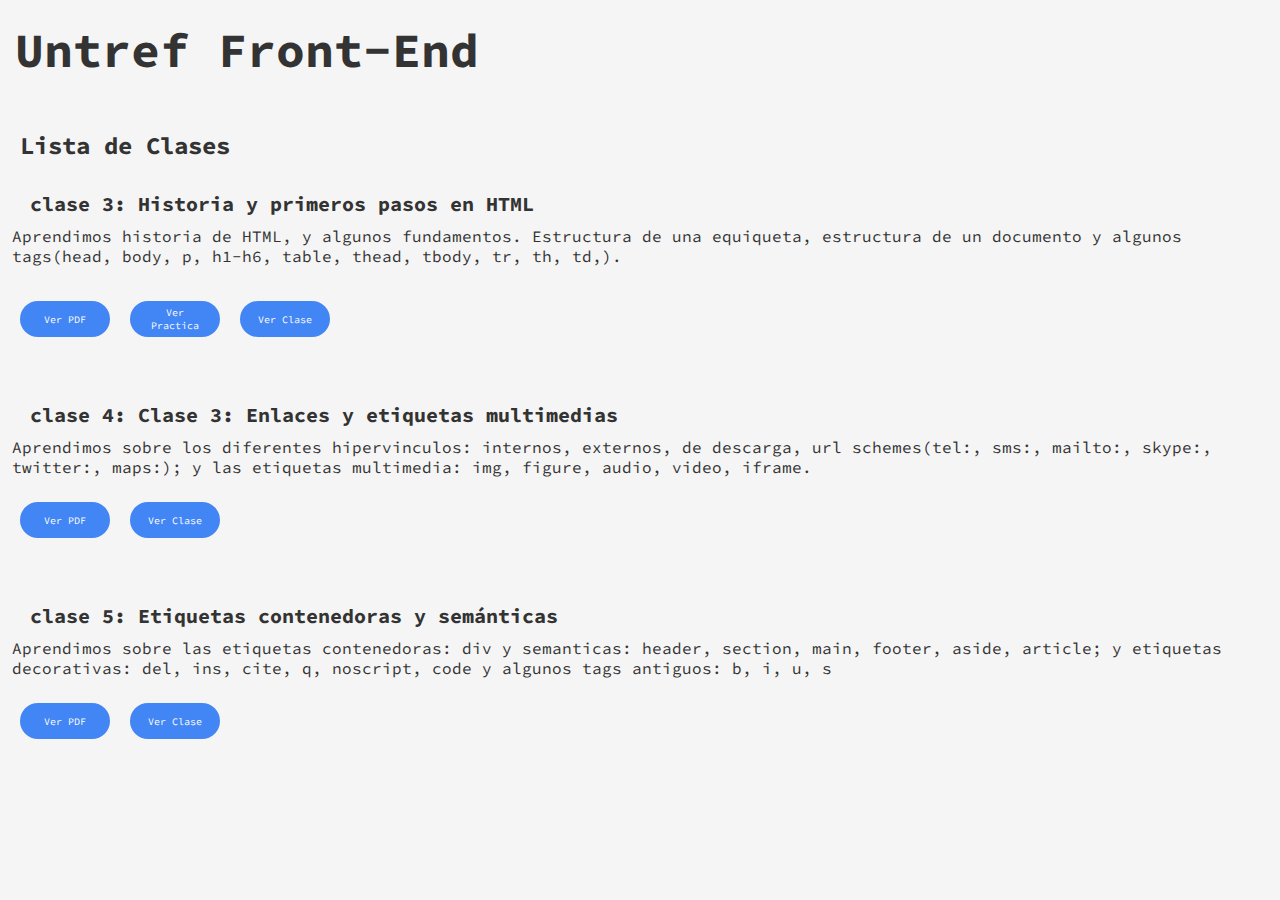
==== index.html @ 6c7d5cef "0.1" ====
<!DOCTYPE html>
<html lang="en">
<head>
    <meta charset="UTF-8">
    <meta http-equiv="X-UA-Compatible" content="IE=edge">
    <meta name="viewport" content="width=device-width, initial-scale=1.0">
    <title>Mis clases</title>
    <link rel="stylesheet" href="./index.css">
</head>
<body>
    <Header>
        <h1>Untref Front-End</h1>
    </Header>
    <section id="clasesFront">
        <h2>Lista de Clases</h2>
        <div class="cajaClase">
            <article>
                <h3>clase 3: Historia y primeros pasos en HTML</h3>
                <p>Aprendimos historia de HTML, y algunos fundamentos. Estructura de una equiqueta, estructura de un documento y algunos tags(head, body, p, h1-h6, table, thead, tbody, tr, th, td,).</p>
                <p></p>
                <div class="buttons">
                    <a class="boton" href="./Pdfs/clase-2.pdf" target="_blank">Ver PDF</a>
                    <a class="boton" href="./Practicas/Clase 3/clase3.html" target="_blank">Ver Practica<a>
                    <a class="boton" href="./Clase 3/index.html" target="_blank">Ver Clase</a>
                </div>
            </article>
            <article>
                <h3>clase 4: Clase 3: Enlaces y etiquetas multimedias</h3>
                <p>Aprendimos sobre los diferentes hipervinculos: internos, externos, de descarga, url schemes(tel:, sms:, mailto:, skype:, twitter:, maps:); y las etiquetas multimedia: img, figure, audio, video, iframe.</p>
                <div class="buttons">
                    <a class="boton" href="./Pdfs/clase-3.pdf" target="_blank">Ver PDF</a>
                    <a class="boton" href="./Clase 4/index.html" target="_blank">Ver Clase</a>
                </div>
            </article>
            <article>
                <h3>clase 5: Etiquetas contenedoras y semánticas</h3>
                <p>Aprendimos sobre las etiquetas contenedoras: div y semanticas: header, section, main, footer, aside, article; y etiquetas decorativas: del, ins, cite, q, noscript, code y algunos tags antiguos: b, i, u, s</p>
                <div class="buttons">
                    <a class="boton" href="./Pdfs/clase-4.pdf" target="_blank">Ver PDF</a>
                    <a class="boton" href="./Clase 5/index.html" target="_blank">Ver Clase</a>
                </div>
            </article>
        </div>
    </section>
</body>
</html>
---- index.css ----
@import url('https://fonts.googleapis.com/css2?family=Source+Code+Pro:ital,wght@0,300;0,400;0,500;0,600;0,700;1,300&display=swap');

* {
    padding: 0;
    margin: 0;
    box-sizing: border-box;
    font-family: 'Source Code Pro', monospace;
}

body {
    background-color: #F5F5F5;
}

h1 {
    font-size: 48px;
    font-weight: bold;
    padding: 20px 15px;
    color: #333333;
}

#clasesFront h2 {
    margin: 30px 20px;
    margin-bottom: 5px;
    color: #333333;
}

.cajaClase {
    display: flex;
    flex-direction: column;
}

article {
    display: flex;
    flex-direction: column;
    margin: 20px 10px;
}

article h3 {
    font-size: 20px;
    padding: 5px 20px;
    color: #333333;
}

article p {
    padding: 5px 2px;
    color: #333333;
}

.buttons {
    display: flex;
    flex-direction: row;
}

.boton {
    display: flex;
    margin: 20px 10px;
    padding: 5px 10px;
    background-color: #4285F4;
    color: #FFFFFF;
    text-decoration: none;
    border-radius: 20px;
    font-size: 10px;
    width: 90px;
    height: 36px;
    text-align: center;
    justify-content: center;
    align-items: center;
}

.boton:hover {
    opacity: 0.5;
    transition: all 0.4s ease;
}
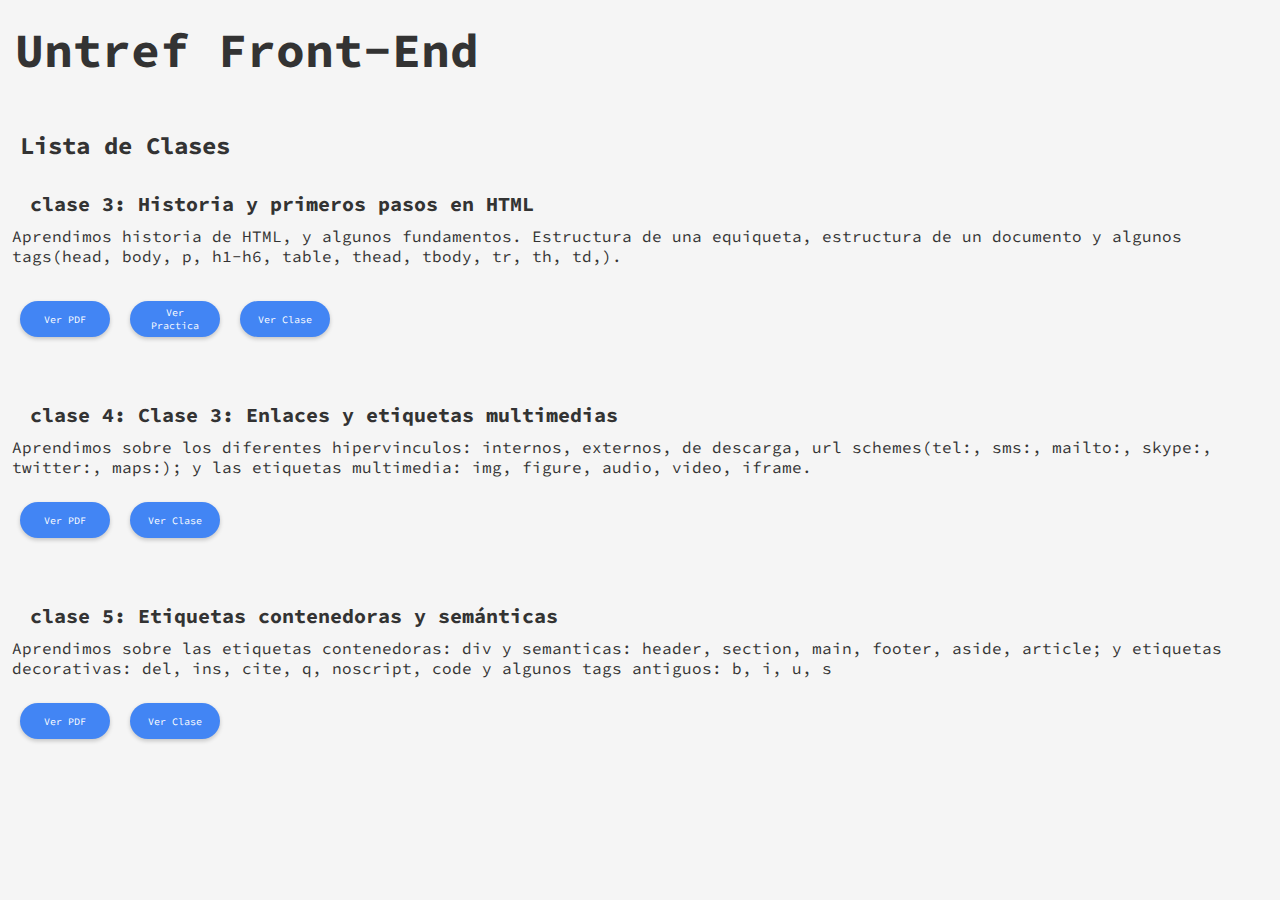
==== commit 53564faf: "0.1" ====
--- a/index.html
+++ b/index.html
@@ -5,7 +5,7 @@
     <meta http-equiv="X-UA-Compatible" content="IE=edge">
     <meta name="viewport" content="width=device-width, initial-scale=1.0">
     <title>Mis clases</title>
-    <link rel="stylesheet" href="./index.css">
+    <link rel="stylesheet" href="./style.css">
 </head>
 <body>
     <Header>
--- a/style.css
+++ b/style.css
@@ -0,0 +1,77 @@
+@import url('https://fonts.googleapis.com/css2?family=Source+Code+Pro:ital,wght@0,300;0,400;0,500;0,600;0,700;1,300&display=swap');
+
+* {
+    padding: 0;
+    margin: 0;
+    box-sizing: border-box;
+    font-family: 'Source Code Pro', monospace;
+}
+
+body {
+    background-color: #F5F5F5;
+}
+
+h1 {
+    font-size: 48px;
+    font-weight: bold;
+    padding: 20px 15px;
+    color: #333333;
+}
+
+#clasesFront h2 {
+    margin: 30px 20px;
+    margin-bottom: 5px;
+    color: #333333;
+}
+
+.cajaClase {
+    display: flex;
+    flex-direction: column;
+}
+
+article {
+    display: flex;
+    flex-direction: column;
+    margin: 20px 10px;
+}
+
+article h3 {
+    font-size: 20px;
+    padding: 5px 20px;
+    color: #333333;
+}
+
+article p {
+    padding: 5px 2px;
+    color: #333333;
+}
+
+.buttons {
+    display: flex;
+    flex-direction: row;
+}
+
+.boton {
+    position: relative;
+    display: flex;
+    margin: 20px 10px;
+    padding: 5px 10px;
+    background-color: #4285F4;
+    color: #FFFFFF;
+    text-decoration: none;
+    border-radius: 20px;
+    font-size: 10px;
+    width: 90px;
+    height: 36px;
+    text-align: center;
+    justify-content: center;
+    align-items: center;
+    box-shadow: 0 2px 4px rgba(0, 0, 0, 0.2);
+    transition: transform 0.3s ease, box-shadow 0.3s ease;
+}
+
+.boton:hover {
+    transform: translateY(-2.5px);
+    box-shadow: 0 4px 8px rgba(0, 0, 0, 0.3);
+    transition: all 0.4s ease;
+}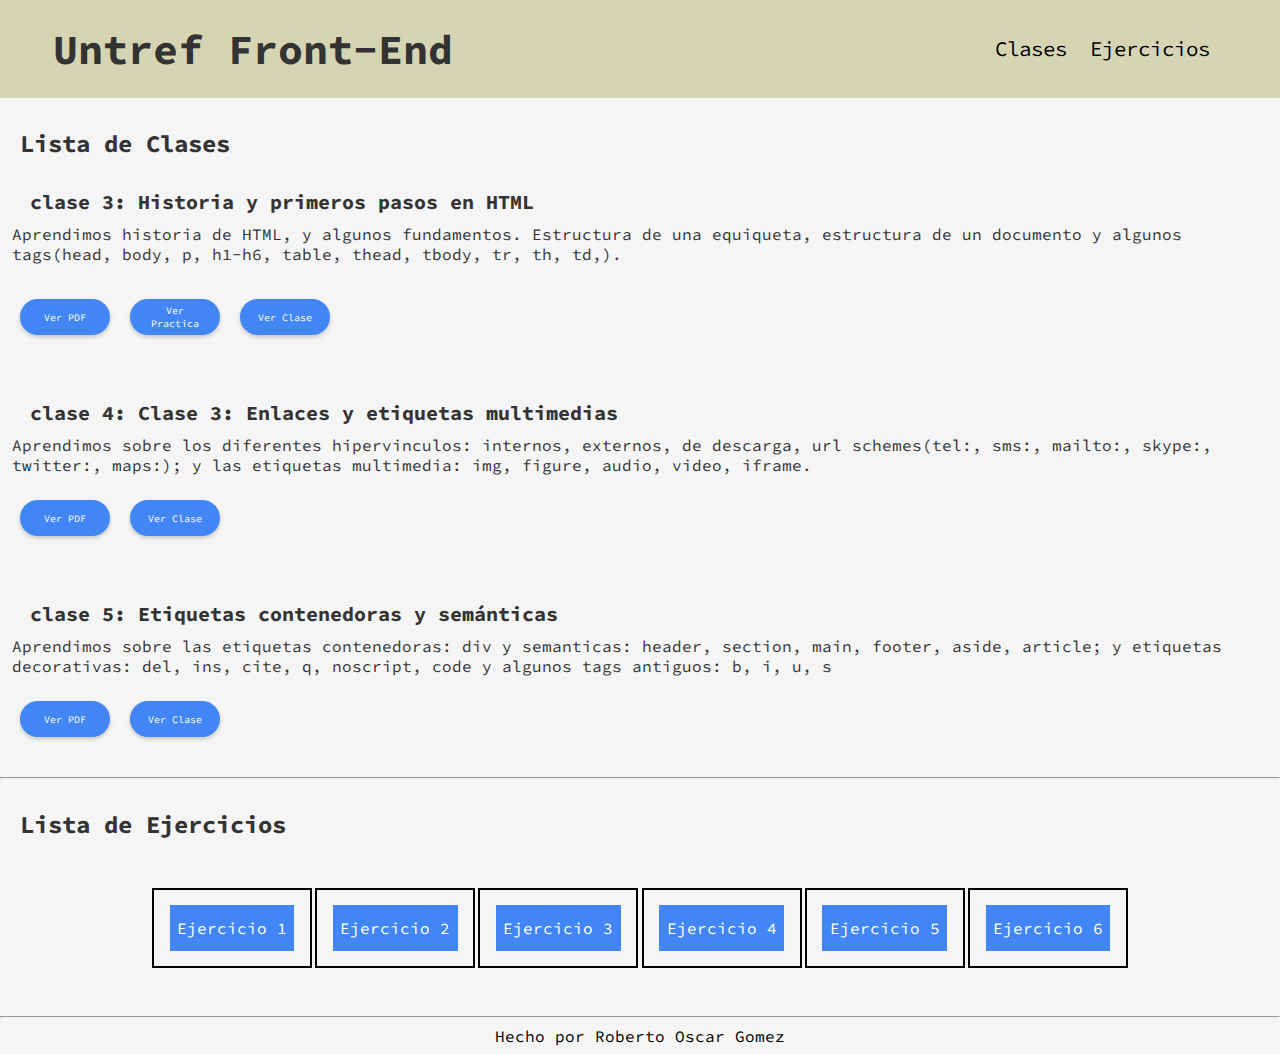
==== commit 695732b5: "0.1" ====
--- a/index.html
+++ b/index.html
@@ -6,10 +6,20 @@
     <meta name="viewport" content="width=device-width, initial-scale=1.0">
     <title>Mis clases</title>
     <link rel="stylesheet" href="./style.css">
+    <link rel="stylesheet" href="https://unpkg.com/boxicons@latest/css/boxicons.min.css"/>
 </head>
 <body>
     <Header>
-        <h1>Untref Front-End</h1>
+        <div class="logo">
+            <h1>Untref Front-End</h1>
+        </div>
+            <nav>
+                <ul class="navlist">
+                    <li><a href="#clasesFront">Clases</a></li>
+                    <li><a href="#ejercicios">Ejercicios</a></li>
+                </ul>
+                <div class="bx bx-menu" id="menu-icon"></div>
+            </nav>
     </Header>
     <section id="clasesFront">
         <h2>Lista de Clases</h2>
@@ -42,5 +52,35 @@
             </article>
         </div>
     </section>
+    <hr>
+    <section id="ejercicios">
+        <h2>Lista de Ejercicios</h2>
+        <div class="cajaEjercicio">
+            <div class="cajita ejecicio1">
+                <a href="./Ejercicios/ejercicio1.html" target="_blank" rel="noopener noreferrer">Ejercicio 1</a>
+            </div>
+            <div class="cajita ejecicio1">
+                <a href="./Ejercicios/ejercicio2.html" target="_blank" rel="noopener noreferrer">Ejercicio 2</a>
+            </div>
+            <div class="cajita ejecicio1">
+                <a href="./Ejercicios/ejercicio3.html" target="_blank" rel="noopener noreferrer">Ejercicio 3</a>
+            </div>
+            <div class="cajita ejecicio1">
+                <a href="./Ejercicios/ejercicio4.html" target="_blank" rel="noopener noreferrer">Ejercicio 4</a>
+            </div>
+            <div class="cajita ejecicio1">
+                <a href="./Ejercicios/ejercicio5.html" target="_blank" rel="noopener noreferrer">Ejercicio 5</a>
+            </div>
+            <div class="cajita ejecicio1">
+                <a href="./Ejercicios/ejercicio6_batman.html" target="_blank" rel="noopener noreferrer">Ejercicio 6</a>
+            </div>
+        </div>
+    </section>
+    <hr>
+    <footer>
+        <p>Hecho por Roberto Oscar Gomez</p>
+    </footer>
+
+    <script src="./scripts.js"></script>
 </body>
 </html>--- a/style.css
+++ b/style.css
@@ -5,20 +5,66 @@
     margin: 0;
     box-sizing: border-box;
     font-family: 'Source Code Pro', monospace;
+    list-style: none;
+    text-decoration: none;
 }
 
 body {
     background-color: #F5F5F5;
 }
 
-h1 {
-    font-size: 48px;
+header{
+    display: flex;
+    align-items: center;
+    justify-content: space-between;
+    margin-right: 0,5rem;
+    position: fixed;
+    z-index: 1000;
+    right: 0;
+    top: 0;
+    width: 100%;
+    padding: 0.2rem 3%;
+    background-color: #D6D5B3
+
+}
+
+.logo {
+    font-size: 1.3rem;
     font-weight: bold;
     padding: 20px 15px;
     color: #333333;
 }
 
-#clasesFront h2 {
+.navlist {
+    display: flex;
+    flex-direction: row;
+    gap: 1.4rem;
+    margin: 2rem;
+}
+
+.navlist a{
+    color: black;
+    font-size: 1.3rem;
+    transition: border-bottom 0.4s ease
+}
+
+.navlist a:hover{
+    border-bottom: #4285F4 solid 1px;
+}
+
+#menu-icon {
+	color: black;
+	font-size: 1rem;
+	z-index: 10001;
+	cursor: pointer;
+	display: none;
+}
+
+#clasesFront {
+    margin-top: 8rem;
+}
+
+#clasesFront h2, #ejercicios h2 {
     margin: 30px 20px;
     margin-bottom: 5px;
     color: #333333;
@@ -74,4 +120,79 @@
     transform: translateY(-2.5px);
     box-shadow: 0 4px 8px rgba(0, 0, 0, 0.3);
     transition: all 0.4s ease;
+}
+
+.cajaEjercicio {
+    display: flex;
+    flex-direction: row;
+    flex-wrap: wrap;
+    gap: 0.2rem;
+    margin: 3rem 3rem;
+    align-items: center;
+    justify-content: center;
+
+}
+
+.cajita {
+    display: flex;
+    width: 10rem;
+    height: 5rem;
+    border: 2px solid black;
+    align-items: center;
+    justify-content: space-around;
+}
+
+.cajita a{
+    display: flex;
+    color: white;
+    background-color: #4285F4;
+    width: 80%;
+    height: 60%;
+    align-items: center;
+    justify-content: center;
+}
+
+footer {
+    margin: 0.5rem;
+    display: flex;
+    justify-content: center;
+}
+
+@media (max-width: 990px) {
+    #menu-icon {
+		display: block;
+        font-size: 3rem;
+	}
+	header{
+		padding: 0;
+        background-color: #D6D5B3;
+	}
+	.navlist {
+		position: absolute;
+		top: 100%;
+		right: -100%;
+		width: 220px;
+        border-radius: 30px;
+        gap: 0;
+        margin: 1px 5px;
+		height: auto;
+		background: #bbb;
+		opacity: 0.8;
+		display: flex;
+		align-items: center;
+		flex-direction: column;
+		padding: 30px 20px;
+		transition: all .55s ease;
+	}
+	.navlist a {
+		margin-left: 0;
+		display: block;
+		margin: 18px 0;
+	}
+    .navlist a:hover{
+        border-bottom: #4285F4 solid 1px;
+    }
+	.navlist.open {
+		right: 0%;
+	}
 }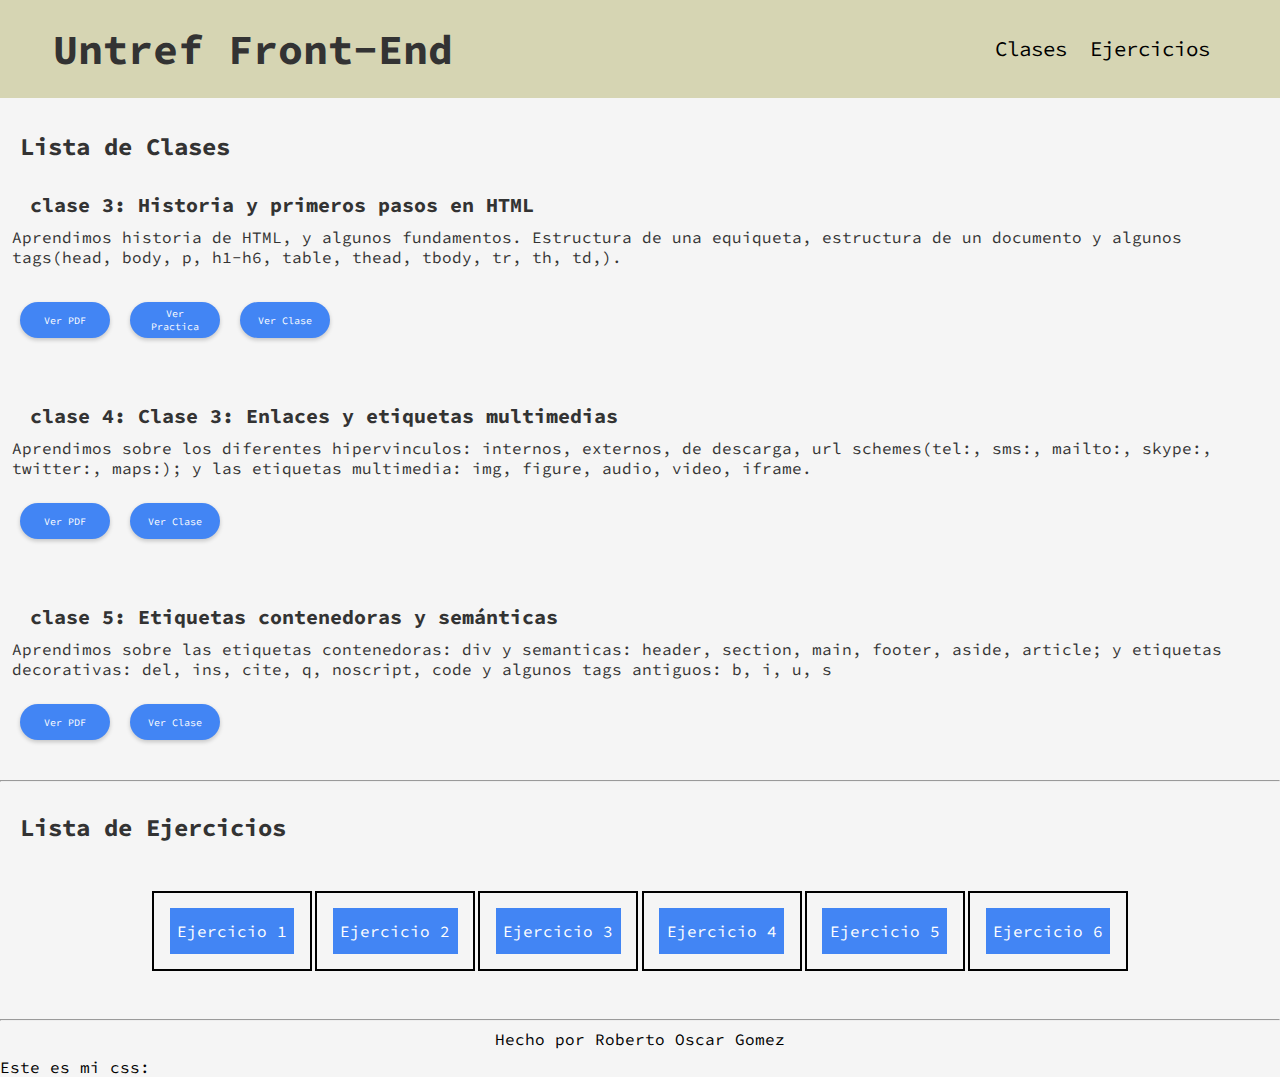
==== commit 75d8a3dc: "0.1" ====
--- a/index.html
+++ b/index.html
@@ -9,7 +9,7 @@
     <link rel="stylesheet" href="https://unpkg.com/boxicons@latest/css/boxicons.min.css"/>
 </head>
 <body>
-    <Header>
+    <header>
         <div class="logo">
             <h1>Untref Front-End</h1>
         </div>
@@ -20,7 +20,7 @@
                 </ul>
                 <div class="bx bx-menu" id="menu-icon"></div>
             </nav>
-    </Header>
+    </header>
     <section id="clasesFront">
         <h2>Lista de Clases</h2>
         <div class="cajaClase">
@@ -83,4 +83,7 @@
 
     <script src="./scripts.js"></script>
 </body>
-</html>+</html>
+
+Este es mi css:
+
--- a/style.css
+++ b/style.css
@@ -61,10 +61,10 @@
 }
 
 #clasesFront {
-    margin-top: 8rem;
+    margin-top: 8.2rem;
 }
 
-#clasesFront h2, #ejercicios h2 {
+h2 {
     margin: 30px 20px;
     margin-bottom: 5px;
     color: #333333;
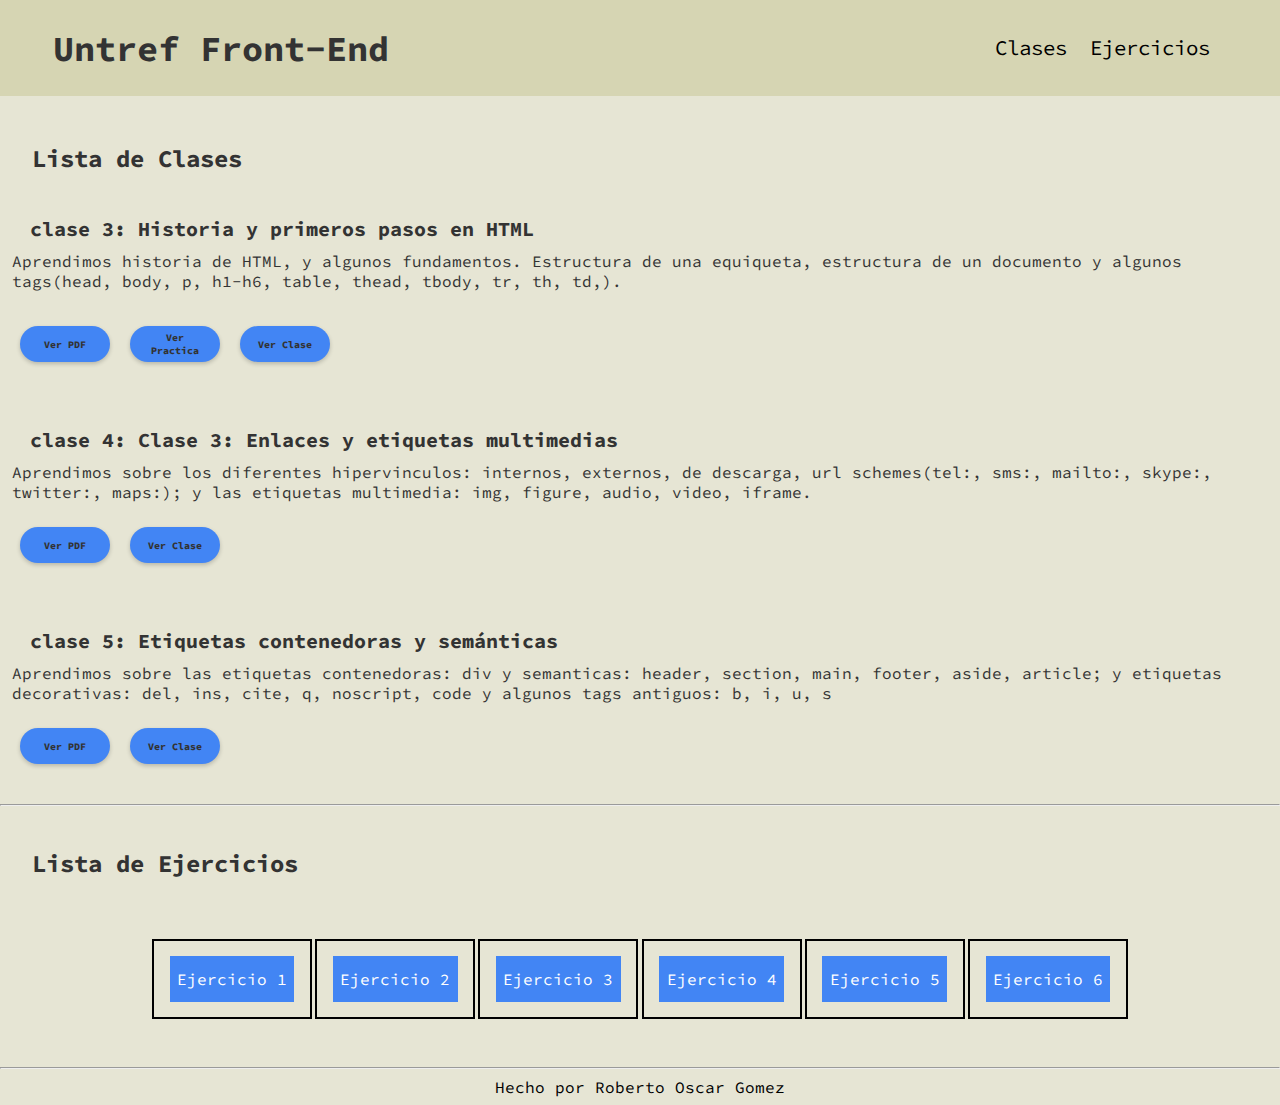
==== commit 576b0d14: "0.1" ====
--- a/index.html
+++ b/index.html
@@ -85,5 +85,3 @@
 </body>
 </html>
 
-Este es mi css:
-
--- a/style.css
+++ b/style.css
@@ -10,7 +10,7 @@
 }
 
 body {
-    background-color: #F5F5F5;
+    background-color: #E6E5D4;
 }
 
 header{
@@ -29,7 +29,11 @@
 }
 
 .logo {
-    font-size: 1.3rem;
+    display: flex;
+}
+
+.logo h1 {
+    font-size: 2.2em;
     font-weight: bold;
     padding: 20px 15px;
     color: #333333;
@@ -67,6 +71,7 @@
 h2 {
     margin: 30px 20px;
     margin-bottom: 5px;
+    padding: 12px;
     color: #333333;
 }
 
@@ -103,10 +108,11 @@
     margin: 20px 10px;
     padding: 5px 10px;
     background-color: #4285F4;
-    color: #FFFFFF;
+    color: #333333;
     text-decoration: none;
     border-radius: 20px;
     font-size: 10px;
+    font-weight: 800;
     width: 90px;
     height: 36px;
     text-align: center;
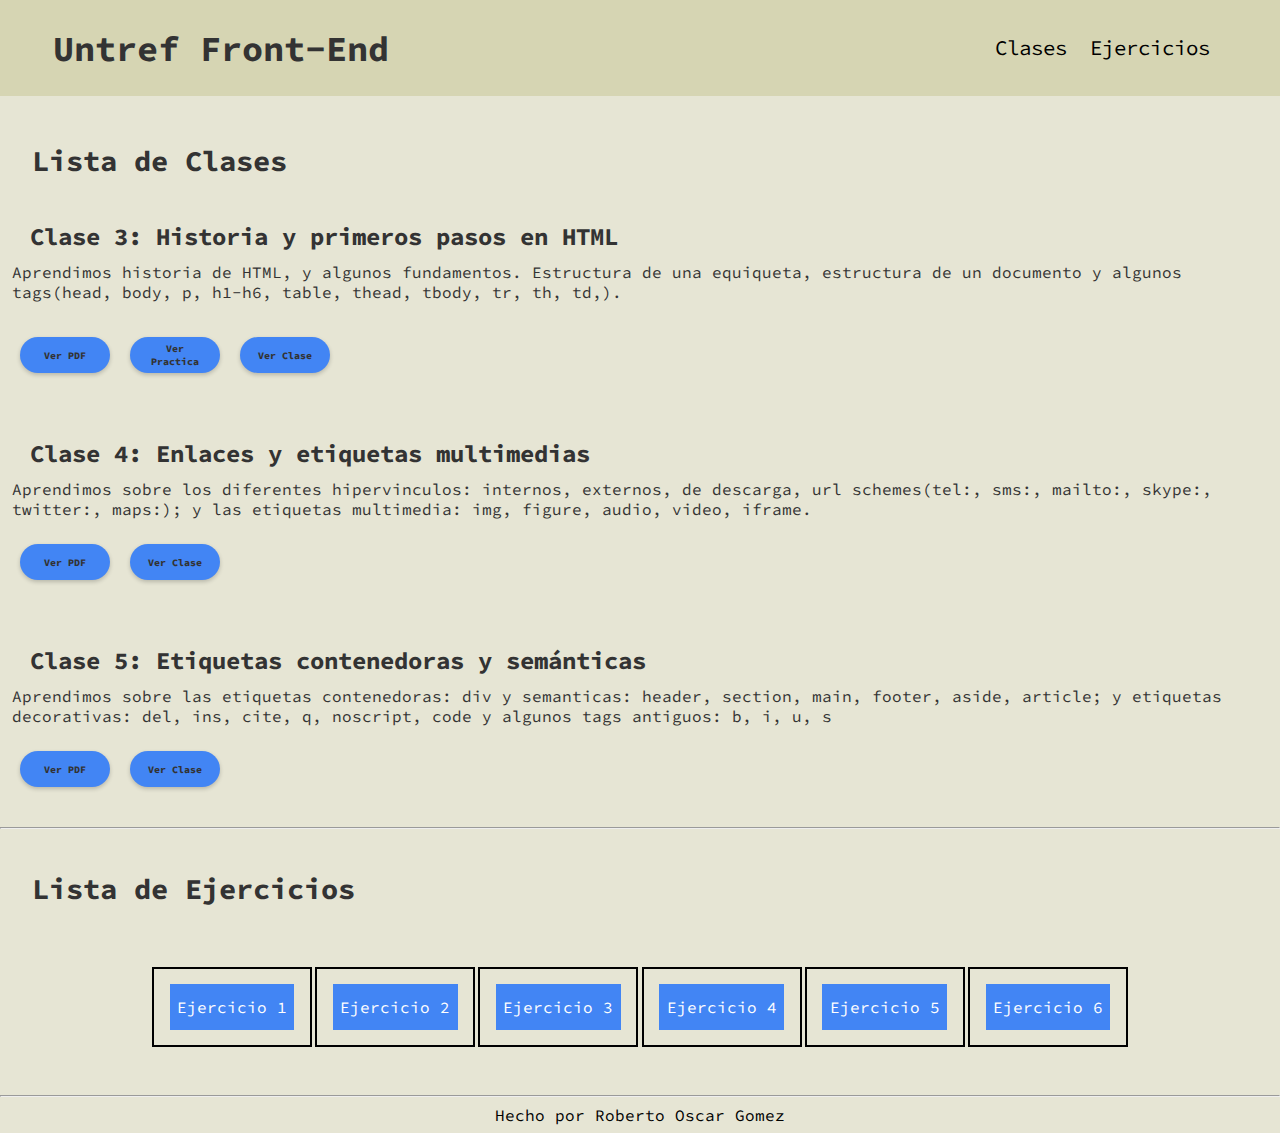
==== commit 0f86ee29: "0.1" ====
--- a/index.html
+++ b/index.html
@@ -25,7 +25,7 @@
         <h2>Lista de Clases</h2>
         <div class="cajaClase">
             <article>
-                <h3>clase 3: Historia y primeros pasos en HTML</h3>
+                <h3>Clase 3: Historia y primeros pasos en HTML</h3>
                 <p>Aprendimos historia de HTML, y algunos fundamentos. Estructura de una equiqueta, estructura de un documento y algunos tags(head, body, p, h1-h6, table, thead, tbody, tr, th, td,).</p>
                 <p></p>
                 <div class="buttons">
@@ -35,7 +35,7 @@
                 </div>
             </article>
             <article>
-                <h3>clase 4: Clase 3: Enlaces y etiquetas multimedias</h3>
+                <h3>Clase 4: Enlaces y etiquetas multimedias</h3>
                 <p>Aprendimos sobre los diferentes hipervinculos: internos, externos, de descarga, url schemes(tel:, sms:, mailto:, skype:, twitter:, maps:); y las etiquetas multimedia: img, figure, audio, video, iframe.</p>
                 <div class="buttons">
                     <a class="boton" href="./Pdfs/clase-3.pdf" target="_blank">Ver PDF</a>
@@ -43,7 +43,7 @@
                 </div>
             </article>
             <article>
-                <h3>clase 5: Etiquetas contenedoras y semánticas</h3>
+                <h3>Clase 5: Etiquetas contenedoras y semánticas</h3>
                 <p>Aprendimos sobre las etiquetas contenedoras: div y semanticas: header, section, main, footer, aside, article; y etiquetas decorativas: del, ins, cite, q, noscript, code y algunos tags antiguos: b, i, u, s</p>
                 <div class="buttons">
                     <a class="boton" href="./Pdfs/clase-4.pdf" target="_blank">Ver PDF</a>
--- a/style.css
+++ b/style.css
@@ -73,6 +73,7 @@
     margin-bottom: 5px;
     padding: 12px;
     color: #333333;
+    font-size: 1.8rem;
 }
 
 .cajaClase {
@@ -87,7 +88,7 @@
 }
 
 article h3 {
-    font-size: 20px;
+    font-size: 1.5rem;
     padding: 5px 20px;
     color: #333333;
 }
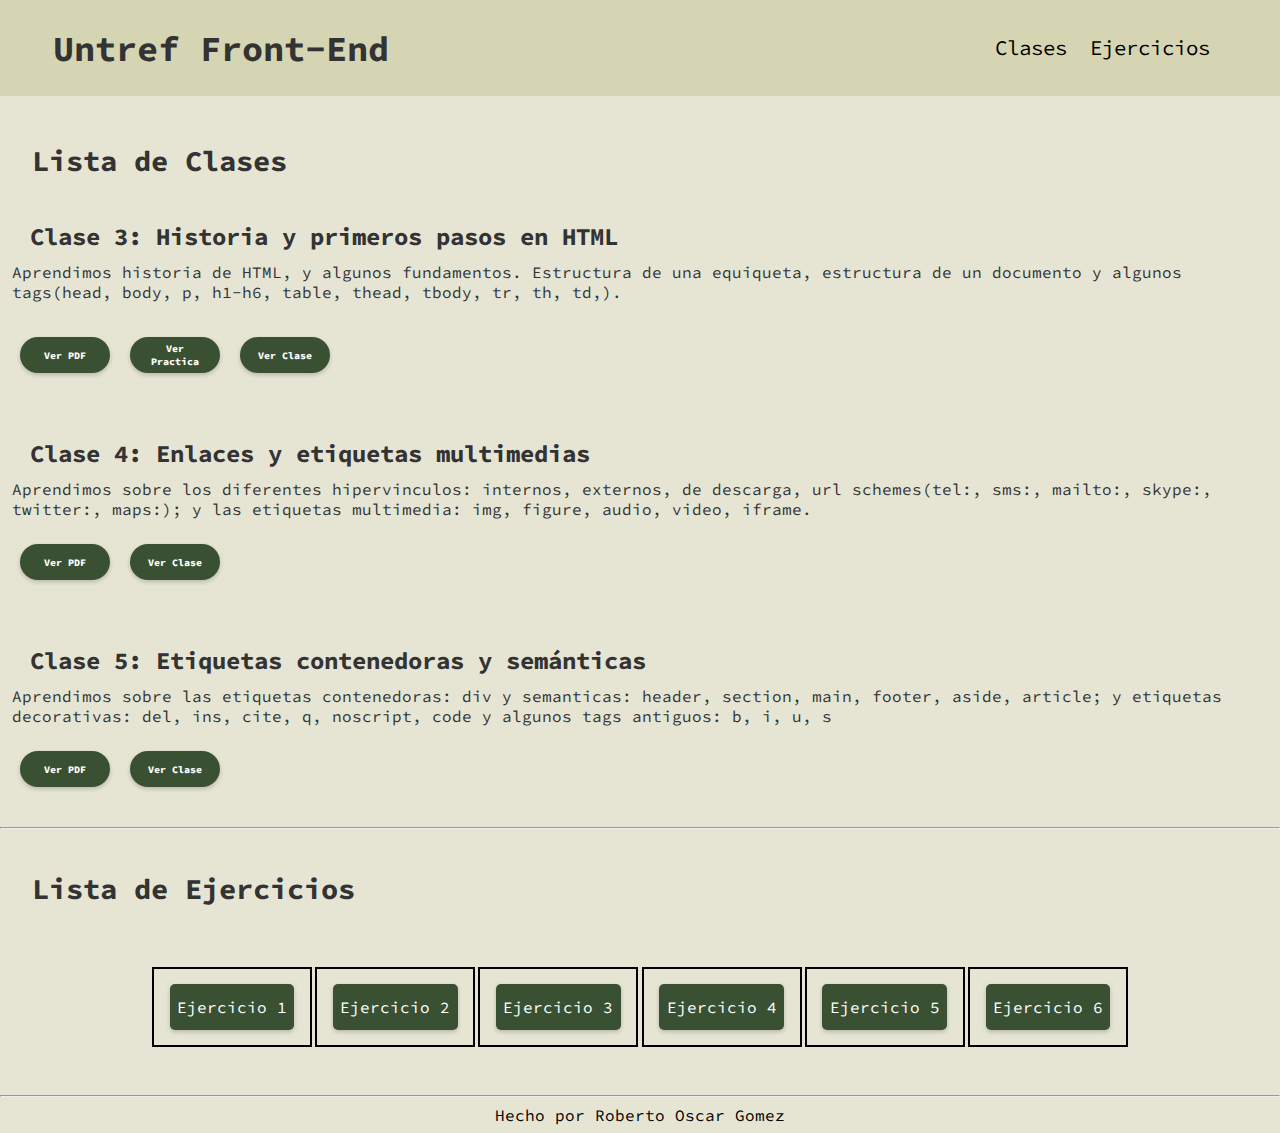
==== commit aff1f8eb: "0.1" ====
--- a/index.html
+++ b/index.html
@@ -7,6 +7,7 @@
     <title>Mis clases</title>
     <link rel="stylesheet" href="./style.css">
     <link rel="stylesheet" href="https://unpkg.com/boxicons@latest/css/boxicons.min.css"/>
+    <link rel="shortcut icon" href="./Ejercicios/css/computer.png" type="image/x-icon">
 </head>
 <body>
     <header>
--- a/style.css
+++ b/style.css
@@ -108,8 +108,8 @@
     display: flex;
     margin: 20px 10px;
     padding: 5px 10px;
-    background-color: #4285F4;
-    color: #333333;
+    background-color: #395132;
+    color: white;
     text-decoration: none;
     border-radius: 20px;
     font-size: 10px;
@@ -152,11 +152,21 @@
 .cajita a{
     display: flex;
     color: white;
-    background-color: #4285F4;
+    background-color: #395132;
     width: 80%;
     height: 60%;
     align-items: center;
     justify-content: center;
+    border: none;
+    border-radius: 5px;
+    position: relative;
+    box-shadow: 0 2px 4px rgba(0, 0, 0, 0.2);
+    transition: transform 0.3s ease, box-shadow 0.3s ease;
+}
+
+.cajita a:hover{
+    transform: translateY(-2.5px);
+    box-shadow: 0 4px 8px rgba(0, 0, 0, 0.3);
 }
 
 footer {
